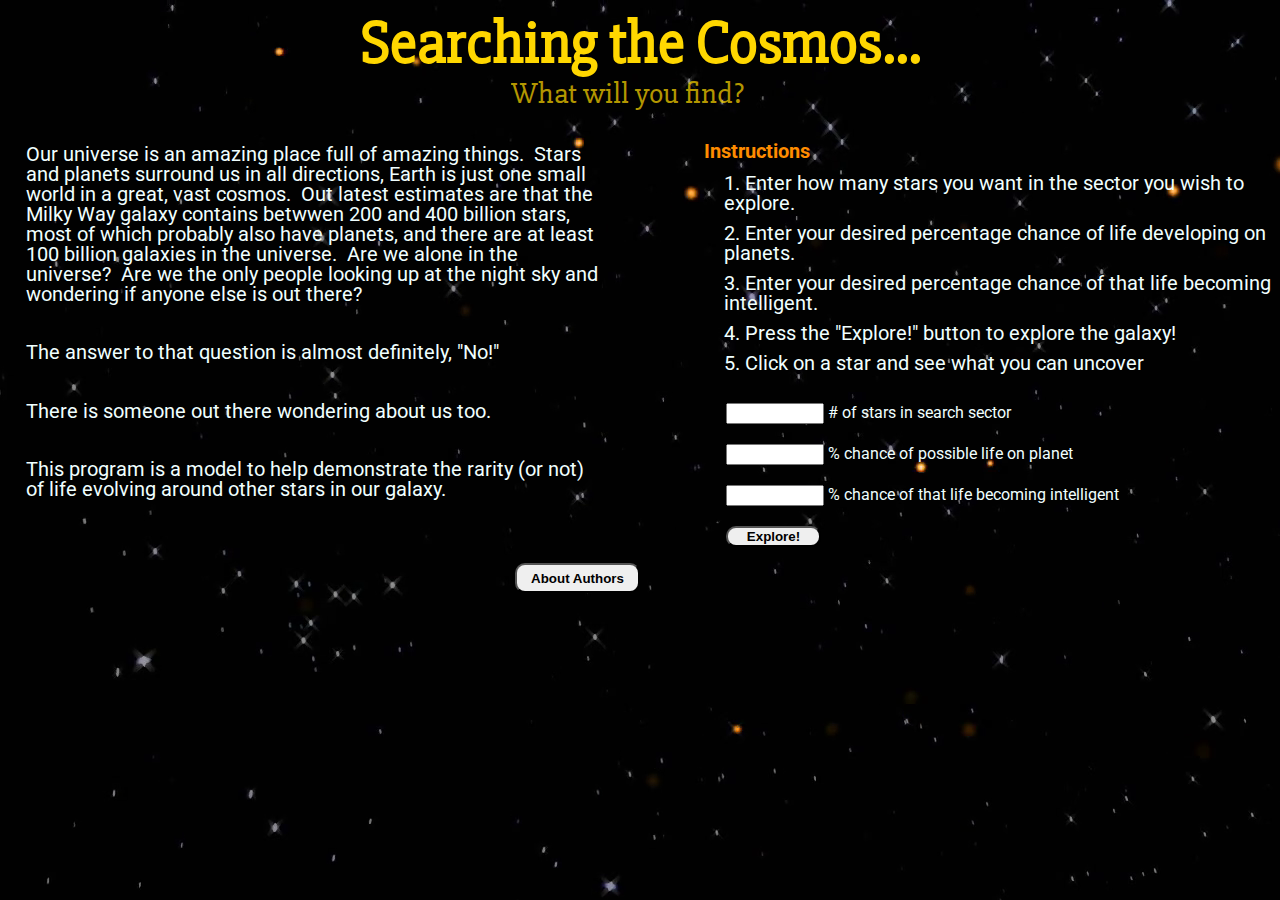
==== index.html @ b4faf04e "added more asset pictures" ====
<!DOCTYPE html>
<html lang="en">

<head>
    <meta charset="UTF-8">
    <meta name="viewport" content="width=device-width, initial-scale=1.0">
    <meta http-equiv="X-UA-Compatible" content="ie=edge">
    <link rel="stylesheet" href="./css/reset.css">
    <link rel="stylesheet" href="./css/style.css">
    <!-- Google Font Link -->
    <link href="https://fonts.googleapis.com/css?family=Slabo+27px" rel="stylesheet">
    <link href="https://fonts.googleapis.com/css?family=Roboto" rel="stylesheet">
    <!-- <script src="./js/random_background.js"></script> -->
    <title>Life Out There</title>
</head>


<!-- stretch goal: add a different background everytime load page-->

<body background="assets\background_pictures\stars1.png">

  <div class="indexTitle">
    <h1>Searching the Cosmos...</h1>
    <h2>What will you find?</h2>
  </div>

  <div class="">

    <div class="indexInstructions">
      <p>Our universe is an amazing place full of amazing things.&nbsp; Stars and planets surround us in all directions, Earth is just one small world in a great, vast cosmos.&nbsp; Out latest estimates are that the Milky Way galaxy contains betwwen 200 and 400 billion stars, most of which probably also have planets, and there are at least 100 billion galaxies in the universe.&nbsp; Are we alone in the universe?&nbsp; Are we the only people looking up at the night sky and wondering if anyone else is out there?</p>
      <p>The answer to that question is almost definitely, "No!"</p>
      <p>There is someone out there wondering about us too.</p>
      <p>This program is a model to help demonstrate the rarity (or not) of life evolving around other stars in our galaxy.</p>
    </div>

    <div class="right_side_box">
      <div class="indexRules">
        <h3>Instructions</h3>
          <ul>
            <li>1. Enter how many stars you want in the sector you wish to explore.</li>
            <li>2. Enter your desired percentage chance of life developing on planets.</li>
            <li>3. Enter your desired percentage chance of that life becoming intelligent.</li>
            <li>4. Press the "Explore!" button to explore the galaxy!</li>
            <li>5. Click on a star and see what you can uncover</li>
          </ul>
      </div>

      <section>
        <form id= "star_data_form" class="star_input_data_box" action="./pages/galaxy.html">

          <div class="star_input_element number_of_stars">
            <label for="number_of_stars">
                <input id="number_of_stars" class="input_area" type="number" min="1" max="5000" required = "required">
                # of stars in search sector
            </label>
          </div>

          <div class="star_input_element perent_life_possible">
            <label for="%of_pos_life_on_planet">
              <input id="%of_pos_life_on_planet" class="input_area" type="number" min="1" max="100">
              % chance of possible life on planet
            </label>
          </div>

          <div class="star_input_element perent_intelligent_life_possible">
            <label for="%of_intelligent_life">
              <input id="%of_intelligent_life" class="input_area" type="number" min="1" max="100">
              % chance of that life becoming intelligent
            </label>
          </div>

          <input class="star_input_element submit_button" type="submit" id="submit_button" value="Explore!">
        </form>
      </section>
    </div>
  </div>


      <div class="author_button_container">
        <a href='./pages/authors.html'>
        <button class="author_button">About Authors</button>
        </a>
      </div>


    <script src="./js/app.js"></script>
</bo onkeyup=""dy>

</html>
---- css/style.css ----
/*------------------ index.html page styling----------------------*/
body{
  color: azure;
}
.indexTitle{
  width: 716px;
  height: 80px;
  margin: auto;
  margin-top: 1%;
  margin-bottom: 2%;
}
.indexTitle > h1{
  font-size: 60px;
  font-weight: bold;
  margin-left: 11%;
  font-family: 'Slabo 27px', serif;
  color: gold;
}
.indexTitle > h2{
  font-size: 30px;
  margin-top: 6px;
  margin-left: 32%;
  font-family: 'Slabo 27px', serif;
  opacity: 0.7;
  color: gold;

}
.indexInstructions{
  width: 50%;
  display: inline-block;

}
.indexInstructions > p{
  width: 90%;
  height: 100%;
  margin-top: 4%;
  margin-left: 4%;
  margin-bottom: 6%;
  font-size: 20px;
  font-family: 'Roboto', sans-serif;
}
.right_side_box{
  height: 60%;
  width: 45%;
  font-family: 'Roboto', sans-serif;
  float: right;
}

.indexRules{
  width: 100%;
  height: 50%;
  font-size: 20px;
  margin-top: 4%;
}
.indexRules > h3{
  font-weight: bold;
  color: darkorange;
}
.indexRules > ul{
  margin-top: 2%;
  margin-left: 20px;
}
.indexRules > ul > li{
  margin-bottom: 10px;
}

.star_input_data_box{
  width: 405px;
  height: 180px;
  margin-left: 22px;
  margin-top: 20px;
  float: left;
}
.star_input_element{
  float: left;
  margin-bottom: 20px;
}
.input_area{
  width: 90px;
}
.submit_button{
  width: 95px;
  border-radius: 10px;
  font-weight: bold;
}
.submit_button:hover{
  cursor: pointer;
}

footer{
  display: inline-block;
  float: right;
  margin-right: -41%;
  margin-top: 29%;
}
.author_button_container{
  float: right;
  margin-right: 5%;
  margin-top: 2%;
}
.author_button{
  width: 125px;
  height: 30px;
  border-radius: 10px;
  font-weight: bold;
}
.author_button:hover {
  cursor: pointer;
}
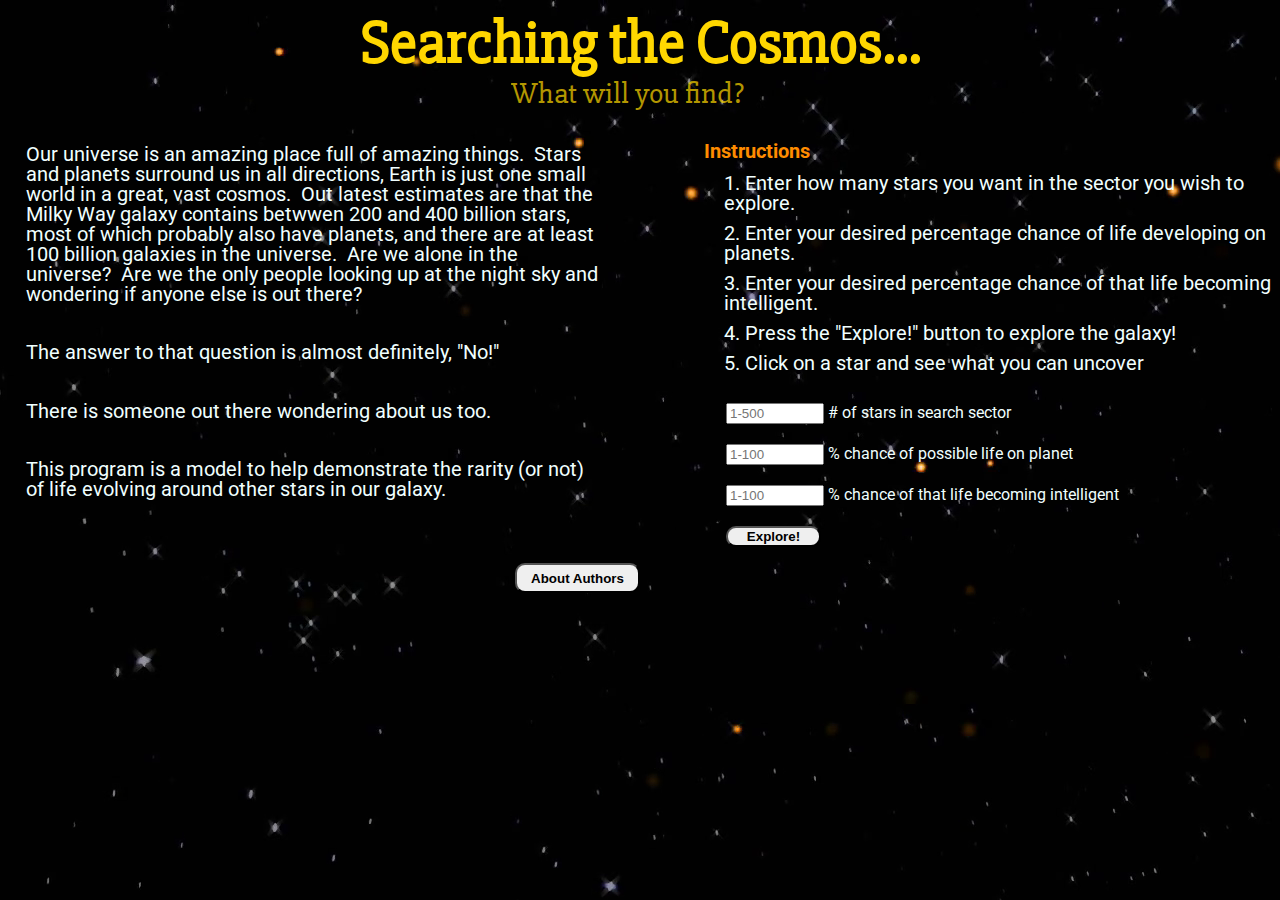
==== commit aef7b0cb: "added placeholder text on input boxes" ====
--- a/index.html
+++ b/index.html
@@ -11,7 +11,7 @@
     <link href="https://fonts.googleapis.com/css?family=Slabo+27px" rel="stylesheet">
     <link href="https://fonts.googleapis.com/css?family=Roboto" rel="stylesheet">
     <!-- <script src="./js/random_background.js"></script> -->
-    <title>Life Out There</title>
+    <title>Searching the Cosmos</title>
 </head>
 
 
@@ -50,21 +50,21 @@
 
           <div class="star_input_element number_of_stars">
             <label for="number_of_stars">
-                <input id="number_of_stars" class="input_area" type="number" min="1" max="5000" required = "required">
+                <input id="number_of_stars" class="input_area" type="number" min="1" max="500" required = "required" placeholder="1-500">
                 # of stars in search sector
             </label>
           </div>
 
           <div class="star_input_element perent_life_possible">
             <label for="%of_pos_life_on_planet">
-              <input id="%of_pos_life_on_planet" class="input_area" type="number" min="1" max="100">
+              <input id="%of_pos_life_on_planet" class="input_area" type="number" min="1" max="100" placeholder="1-100">
               % chance of possible life on planet
             </label>
           </div>
 
           <div class="star_input_element perent_intelligent_life_possible">
             <label for="%of_intelligent_life">
-              <input id="%of_intelligent_life" class="input_area" type="number" min="1" max="100">
+              <input id="%of_intelligent_life" class="input_area" type="number" min="1" max="100" placeholder="1-100">
               % chance of that life becoming intelligent
             </label>
           </div>
@@ -76,11 +76,11 @@
   </div>
 
 
-      <div class="author_button_container">
-        <a href='./pages/authors.html'>
-        <button class="author_button">About Authors</button>
-        </a>
-      </div>
+    <div class="author_button_container">
+      <a href='./pages/authors.html'>
+      <button class="author_button">About Authors</button>
+      </a>
+    </div>
 
 
     <script src="./js/app.js"></script>
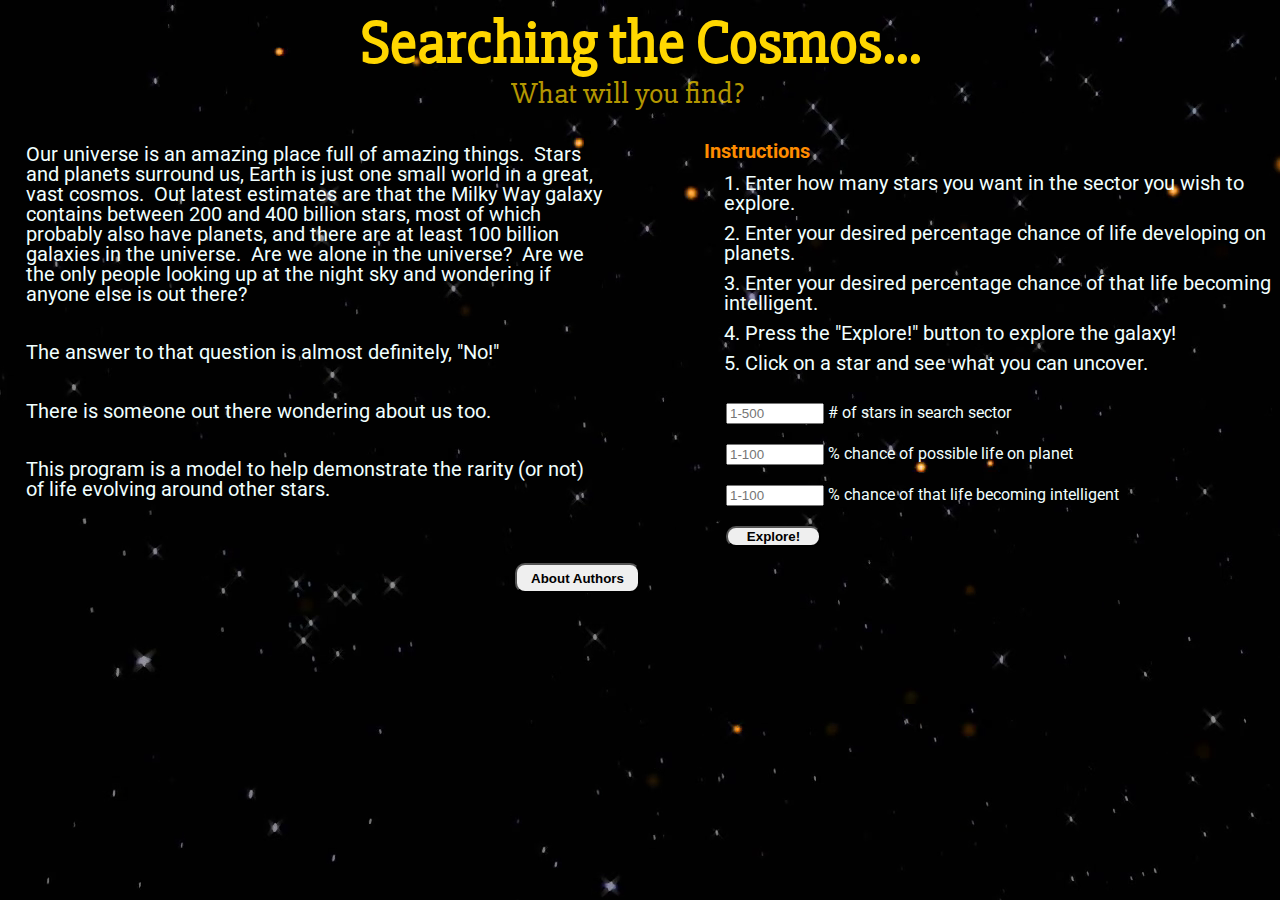
==== commit ca994ac7: "pix and fix last night" ====
--- a/index.html
+++ b/index.html
@@ -27,10 +27,10 @@
   <div class="">
 
     <div class="indexInstructions">
-      <p>Our universe is an amazing place full of amazing things.&nbsp; Stars and planets surround us in all directions, Earth is just one small world in a great, vast cosmos.&nbsp; Out latest estimates are that the Milky Way galaxy contains betwwen 200 and 400 billion stars, most of which probably also have planets, and there are at least 100 billion galaxies in the universe.&nbsp; Are we alone in the universe?&nbsp; Are we the only people looking up at the night sky and wondering if anyone else is out there?</p>
+      <p>Our universe is an amazing place full of amazing things.&nbsp; Stars and planets surround us, Earth is just one small world in a great, vast cosmos.&nbsp; Out latest estimates are that the Milky Way galaxy contains between 200 and 400 billion stars, most of which probably also have planets, and there are at least 100 billion galaxies in the universe.&nbsp; Are we alone in the universe?&nbsp; Are we the only people looking up at the night sky and wondering if anyone else is out there?</p>
       <p>The answer to that question is almost definitely, "No!"</p>
       <p>There is someone out there wondering about us too.</p>
-      <p>This program is a model to help demonstrate the rarity (or not) of life evolving around other stars in our galaxy.</p>
+      <p>This program is a model to help demonstrate the rarity (or not) of life evolving around other stars.</p>
     </div>
 
     <div class="right_side_box">
@@ -41,7 +41,7 @@
             <li>2. Enter your desired percentage chance of life developing on planets.</li>
             <li>3. Enter your desired percentage chance of that life becoming intelligent.</li>
             <li>4. Press the "Explore!" button to explore the galaxy!</li>
-            <li>5. Click on a star and see what you can uncover</li>
+            <li>5. Click on a star and see what you can uncover.</li>
           </ul>
       </div>
 
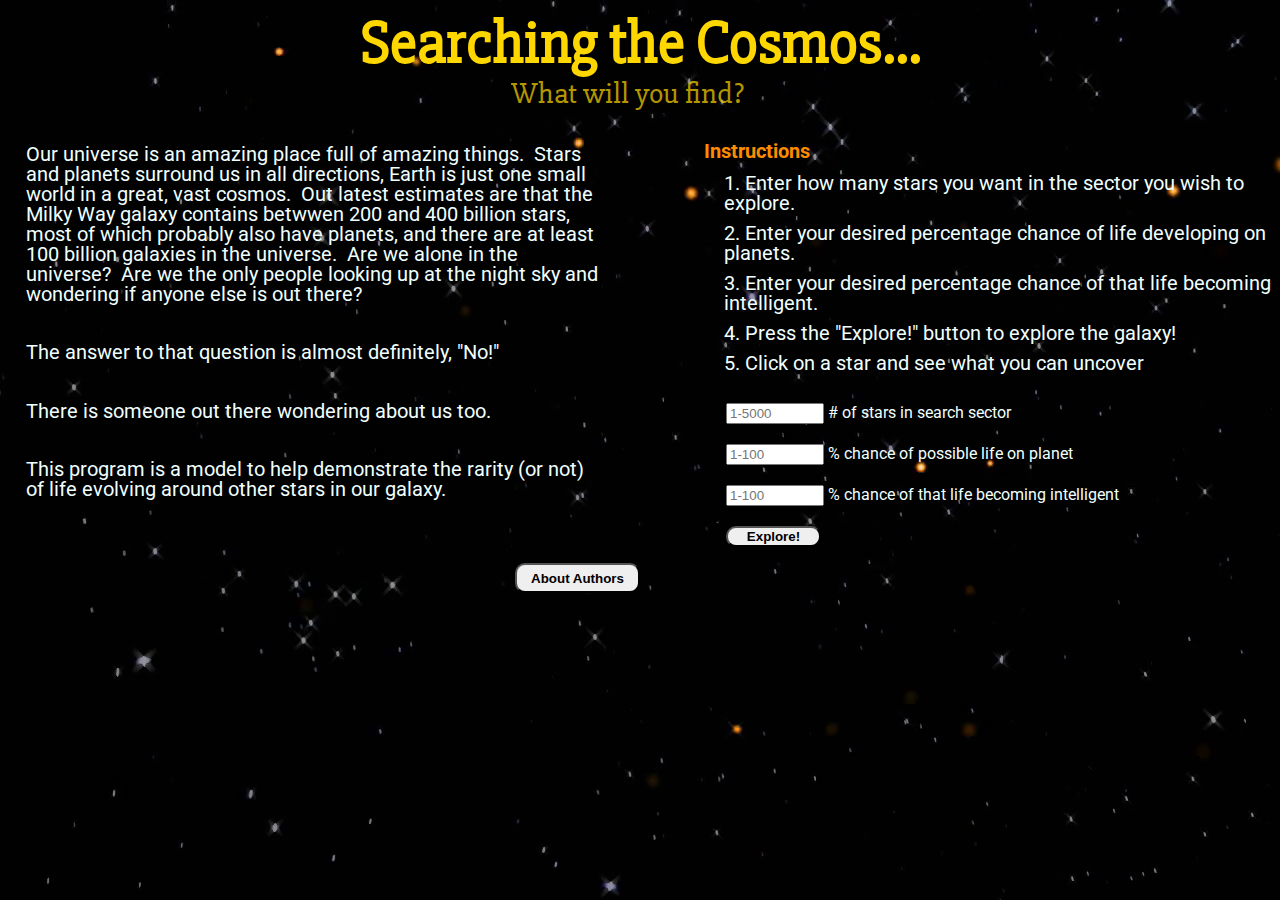
==== commit 3805be5b: "spacing fixed" ====
--- a/index.html
+++ b/index.html
@@ -19,71 +19,73 @@
 
 <body background="assets\background_pictures\stars1.png">
 
-  <div class="indexTitle">
-    <h1>Searching the Cosmos...</h1>
-    <h2>What will you find?</h2>
-  </div>
-
-  <div class="">
-
-    <div class="indexInstructions">
-      <p>Our universe is an amazing place full of amazing things.&nbsp; Stars and planets surround us, Earth is just one small world in a great, vast cosmos.&nbsp; Out latest estimates are that the Milky Way galaxy contains between 200 and 400 billion stars, most of which probably also have planets, and there are at least 100 billion galaxies in the universe.&nbsp; Are we alone in the universe?&nbsp; Are we the only people looking up at the night sky and wondering if anyone else is out there?</p>
-      <p>The answer to that question is almost definitely, "No!"</p>
-      <p>There is someone out there wondering about us too.</p>
-      <p>This program is a model to help demonstrate the rarity (or not) of life evolving around other stars.</p>
+    <div class="indexTitle">
+        <h1>Searching the Cosmos...</h1>
+        <h2>What will you find?</h2>
     </div>
 
-    <div class="right_side_box">
-      <div class="indexRules">
-        <h3>Instructions</h3>
-          <ul>
-            <li>1. Enter how many stars you want in the sector you wish to explore.</li>
-            <li>2. Enter your desired percentage chance of life developing on planets.</li>
-            <li>3. Enter your desired percentage chance of that life becoming intelligent.</li>
-            <li>4. Press the "Explore!" button to explore the galaxy!</li>
-            <li>5. Click on a star and see what you can uncover.</li>
-          </ul>
-      </div>
+    <div class="">
 
-      <section>
-        <form id= "star_data_form" class="star_input_data_box" action="./pages/galaxy.html">
+        <div class="indexInstructions">
+            <p>Our universe is an amazing place full of amazing things.&nbsp; Stars and planets surround us in all directions, Earth is just one small world in a great, vast cosmos.&nbsp; Out latest estimates are that the Milky Way galaxy contains betwwen
+                200 and 400 billion stars, most of which probably also have planets, and there are at least 100 billion galaxies in the universe.&nbsp; Are we alone in the universe?&nbsp; Are we the only people looking up at the night sky and wondering
+                if anyone else is out there?</p>
+            <p>The answer to that question is almost definitely, "No!"</p>
+            <p>There is someone out there wondering about us too.</p>
+            <p>This program is a model to help demonstrate the rarity (or not) of life evolving around other stars in our galaxy.</p>
+        </div>
 
-          <div class="star_input_element number_of_stars">
-            <label for="number_of_stars">
-                <input id="number_of_stars" class="input_area" type="number" min="1" max="500" required = "required" placeholder="1-500">
+        <div class="right_side_box">
+            <div class="indexRules">
+                <h3>Instructions</h3>
+                <ul>
+                    <li>1. Enter how many stars you want in the sector you wish to explore.</li>
+                    <li>2. Enter your desired percentage chance of life developing on planets.</li>
+                    <li>3. Enter your desired percentage chance of that life becoming intelligent.</li>
+                    <li>4. Press the "Explore!" button to explore the galaxy!</li>
+                    <li>5. Click on a star and see what you can uncover</li>
+                </ul>
+            </div>
+
+            <section>
+                <form id="star_data_form" class="star_input_data_box" action="./pages/galaxy.html">
+
+                    <div class="star_input_element number_of_stars">
+                        <label for="number_of_stars">
+                <input id="number_of_stars" class="input_area" type="number" min="1" max="5000" required = "required" placeholder="1-5000">
                 # of stars in search sector
             </label>
-          </div>
+                    </div>
 
-          <div class="star_input_element perent_life_possible">
-            <label for="%of_pos_life_on_planet">
+                    <div class="star_input_element perent_life_possible">
+                        <label for="%of_pos_life_on_planet">
               <input id="%of_pos_life_on_planet" class="input_area" type="number" min="1" max="100" placeholder="1-100">
               % chance of possible life on planet
             </label>
-          </div>
+                    </div>
 
-          <div class="star_input_element perent_intelligent_life_possible">
-            <label for="%of_intelligent_life">
+                    <div class="star_input_element perent_intelligent_life_possible">
+                        <label for="%of_intelligent_life">
               <input id="%of_intelligent_life" class="input_area" type="number" min="1" max="100" placeholder="1-100">
               % chance of that life becoming intelligent
             </label>
-          </div>
+                    </div>
 
-          <input class="star_input_element submit_button" type="submit" id="submit_button" value="Explore!">
-        </form>
-      </section>
+                    <input class="star_input_element submit_button" type="submit" id="submit_button" value="Explore!">
+                </form>
+            </section>
+        </div>
     </div>
-  </div>
 
 
     <div class="author_button_container">
-      <a href='./pages/authors.html'>
-      <button class="author_button">About Authors</button>
-      </a>
+        <a href='./pages/authors.html'>
+            <button class="author_button">About Authors</button>
+        </a>
     </div>
 
 
     <script src="./js/app.js"></script>
-</bo onkeyup=""dy>
+    </bo onkeyup="" dy>
 
-</html>
+</html>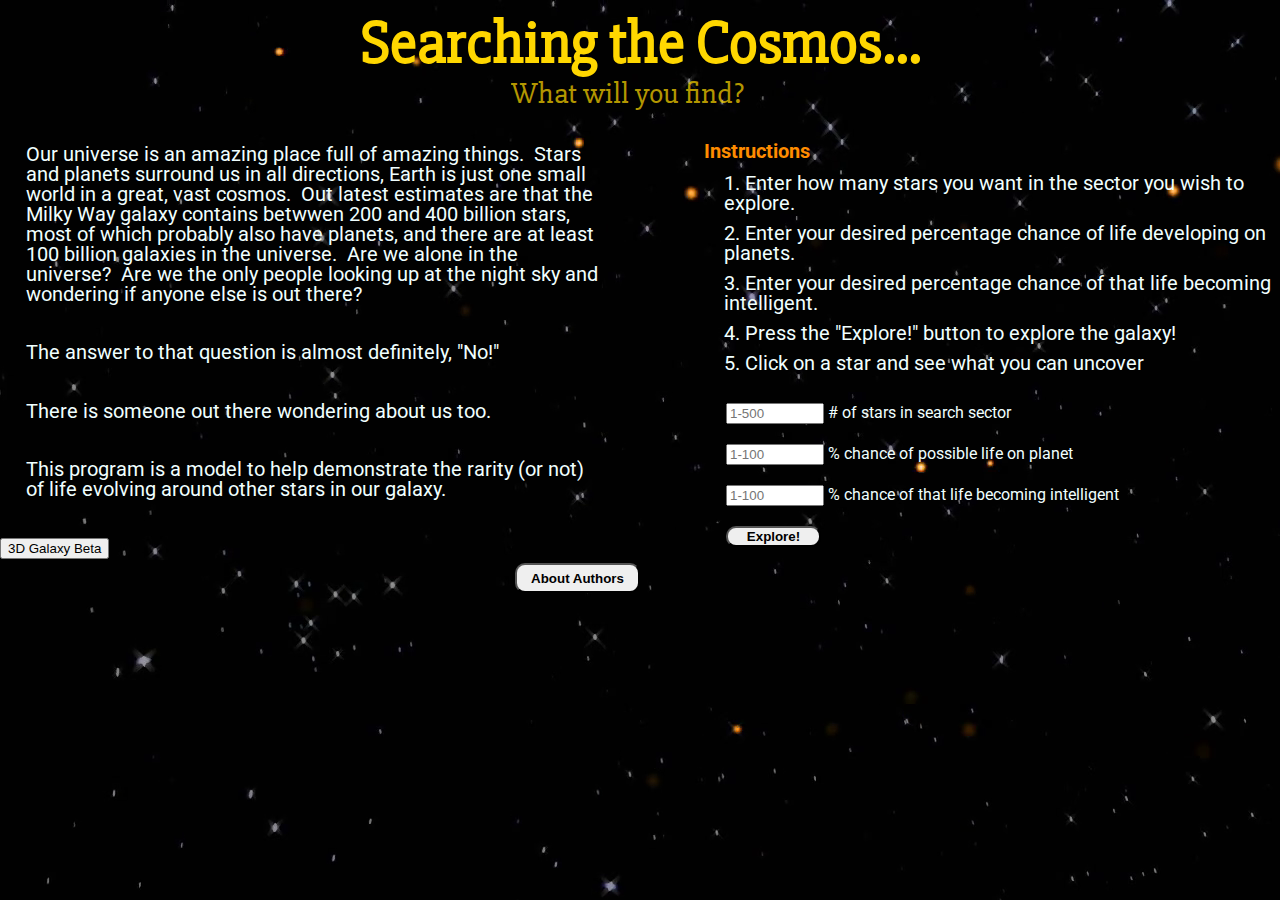
==== commit a3deb4f1: "3d version set as an additional page" ====
--- a/index.html
+++ b/index.html
@@ -52,7 +52,7 @@
 
                     <div class="star_input_element number_of_stars">
                         <label for="number_of_stars">
-                <input id="number_of_stars" class="input_area" type="number" min="1" max="5000" required = "required" placeholder="1-5000">
+                <input id="number_of_stars" class="input_area" type="number" min="1" max="500" required = "required" placeholder="1-500">
                 # of stars in search sector
             </label>
                     </div>
@@ -83,7 +83,11 @@
             <button class="author_button">About Authors</button>
         </a>
     </div>
-
+    <div id='galaxy_3d_container'>
+        <a href='./pages/galaxy_3d.html'>
+            <button id='galaxy_3d'>3D Galaxy Beta</button>
+        </a>
+    </div>
 
     <script src="./js/app.js"></script>
     </bo onkeyup="" dy>
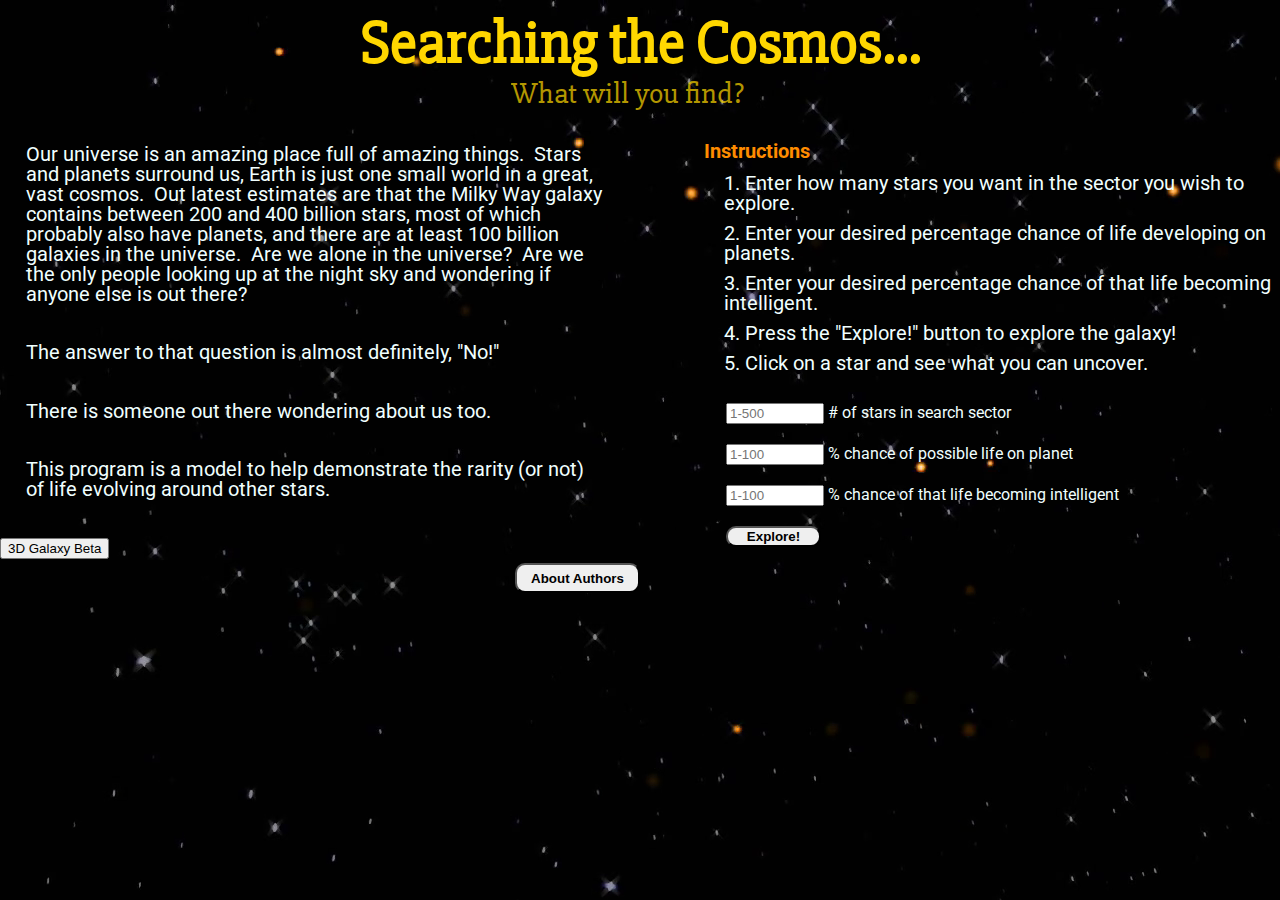
==== commit 99c89e3a: "Merge branch 'master' into babylon-3d" ====
--- a/index.html
+++ b/index.html
@@ -19,39 +19,38 @@
 
 <body background="assets\background_pictures\stars1.png">
 
-    <div class="indexTitle">
-        <h1>Searching the Cosmos...</h1>
-        <h2>What will you find?</h2>
+  <div class="indexTitle">
+    <h1>Searching the Cosmos...</h1>
+    <h2>What will you find?</h2>
+  </div>
+
+  <div class="">
+
+    <div class="indexInstructions">
+      <p>Our universe is an amazing place full of amazing things.&nbsp; Stars and planets surround us, Earth is just one small world in a great, vast cosmos.&nbsp; Out latest estimates are that the Milky Way galaxy contains between 200 and 400 billion stars, most of which probably also have planets, and there are at least 100 billion galaxies in the universe.&nbsp; Are we alone in the universe?&nbsp; Are we the only people looking up at the night sky and wondering if anyone else is out there?</p>
+      <p>The answer to that question is almost definitely, "No!"</p>
+      <p>There is someone out there wondering about us too.</p>
+      <p>This program is a model to help demonstrate the rarity (or not) of life evolving around other stars.</p>
     </div>
 
-    <div class="">
+    <div class="right_side_box">
+      <div class="indexRules">
+        <h3>Instructions</h3>
+          <ul>
+            <li>1. Enter how many stars you want in the sector you wish to explore.</li>
+            <li>2. Enter your desired percentage chance of life developing on planets.</li>
+            <li>3. Enter your desired percentage chance of that life becoming intelligent.</li>
+            <li>4. Press the "Explore!" button to explore the galaxy!</li>
+            <li>5. Click on a star and see what you can uncover.</li>
+          </ul>
+      </div>
 
-        <div class="indexInstructions">
-            <p>Our universe is an amazing place full of amazing things.&nbsp; Stars and planets surround us in all directions, Earth is just one small world in a great, vast cosmos.&nbsp; Out latest estimates are that the Milky Way galaxy contains betwwen
-                200 and 400 billion stars, most of which probably also have planets, and there are at least 100 billion galaxies in the universe.&nbsp; Are we alone in the universe?&nbsp; Are we the only people looking up at the night sky and wondering
-                if anyone else is out there?</p>
-            <p>The answer to that question is almost definitely, "No!"</p>
-            <p>There is someone out there wondering about us too.</p>
-            <p>This program is a model to help demonstrate the rarity (or not) of life evolving around other stars in our galaxy.</p>
-        </div>
+      <section>
+        <form id= "star_data_form" class="star_input_data_box" action="./pages/galaxy.html">
 
-        <div class="right_side_box">
-            <div class="indexRules">
-                <h3>Instructions</h3>
-                <ul>
-                    <li>1. Enter how many stars you want in the sector you wish to explore.</li>
-                    <li>2. Enter your desired percentage chance of life developing on planets.</li>
-                    <li>3. Enter your desired percentage chance of that life becoming intelligent.</li>
-                    <li>4. Press the "Explore!" button to explore the galaxy!</li>
-                    <li>5. Click on a star and see what you can uncover</li>
-                </ul>
-            </div>
+          <div class="star_input_element number_of_stars">
+            <label for="number_of_stars">
 
-            <section>
-                <form id="star_data_form" class="star_input_data_box" action="./pages/galaxy.html">
-
-                    <div class="star_input_element number_of_stars">
-                        <label for="number_of_stars">
                 <input id="number_of_stars" class="input_area" type="number" min="1" max="500" required = "required" placeholder="1-500">
                 # of stars in search sector
             </label>
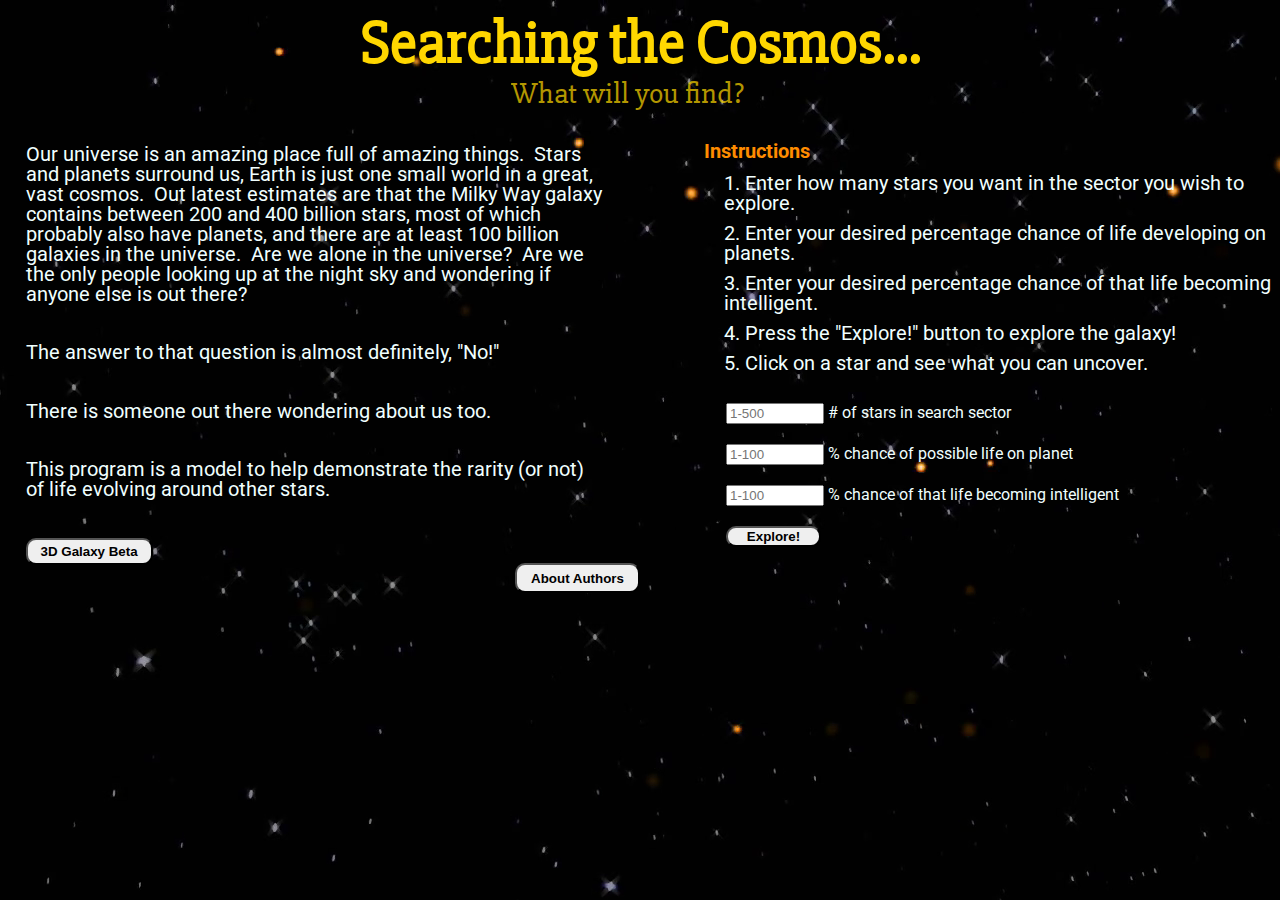
==== commit 37d327b7: "Changed a few thing in Author page" ====
--- a/index.html
+++ b/index.html
@@ -84,11 +84,11 @@
     </div>
     <div id='galaxy_3d_container'>
         <a href='./pages/galaxy_3d.html'>
-            <button id='galaxy_3d'>3D Galaxy Beta</button>
+            <button class="galaxy_button" id='galaxy_3d'>3D Galaxy Beta</button>
         </a>
     </div>
 
     <script src="./js/app.js"></script>
     </bo onkeyup="" dy>
 
-</html>+</html>
--- a/css/style.css
+++ b/css/style.css
@@ -107,3 +107,11 @@
 .author_button:hover {
   cursor: pointer;
 }
+
+.galaxy_button{
+  border-radius: 10px;
+  width: 127px;
+  height: 27px;
+  font-weight: bold;
+  margin-left: 2%;
+}
